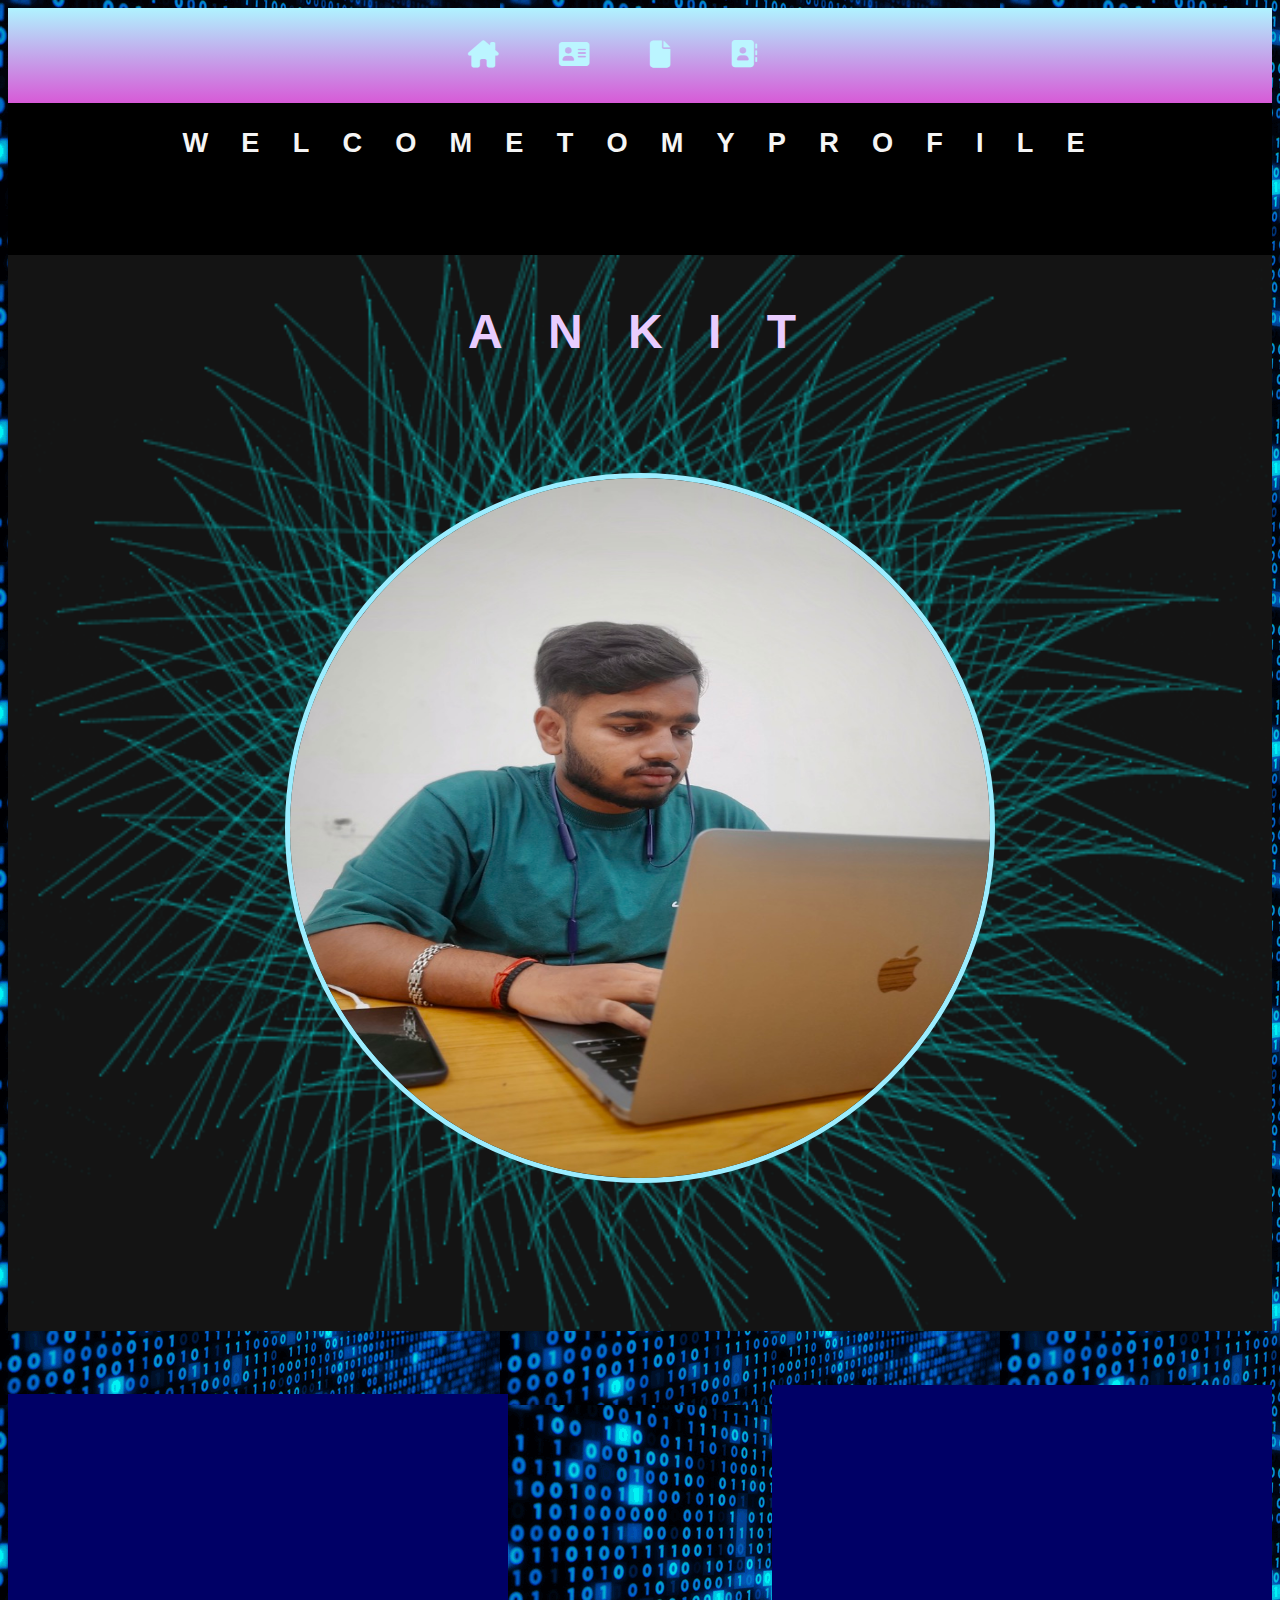
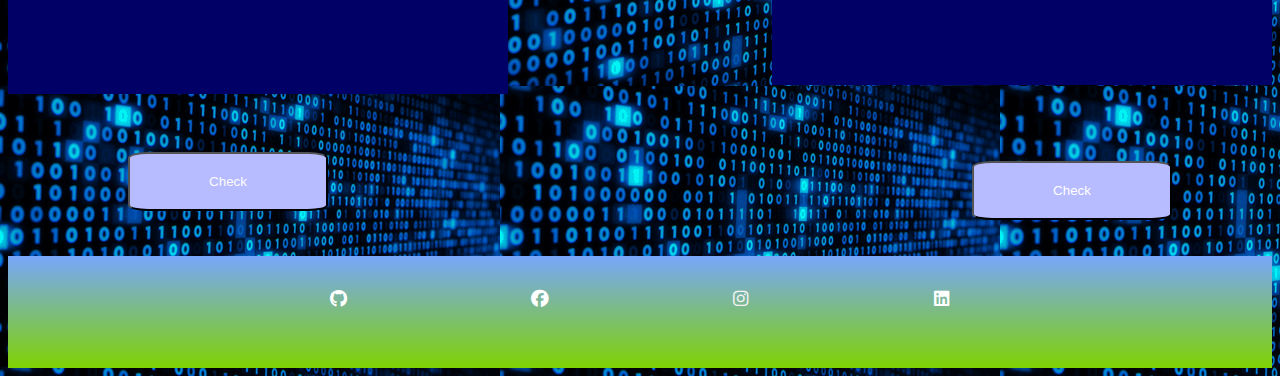
==== index.html @ b763a6d0 "Add files via upload" ====
<!DOCTYPE html>
<html lang="en">
<head>
    <meta charset="UTF-8">
    <meta name="viewport" content="width=device-width, initial-scale=1.0">
    <title>Ankit Resume</title>
    <link rel="shortcut icon" href="1.jpeg" type="image/x-icon">
    <link rel="stylesheet" href="https://cdnjs.cloudflare.com/ajax/libs/font-awesome/6.4.0/css/all.min.css">

   <style>
        
        body{
background:url(121.gif);
        }
        .my{
            align-items: center;
            text-align: center;
            background: url(211.gif);

background-size: cover;
 background-position: center;

        }
    

        .yy{
            border-radius: 100%;
            width: 700px;
            height: 700px;
            border: 5px solid rgb(156, 237, 255);
  
        }
        .uy{
            display: flex;
            align-items: center;
            justify-content:space-between;
        }
        .yu{
            width: 500px;
            height: 300px;
          

        }
 
        .face{
          height: 46px;
          width: 46px;
          display: flex;
          justify-content: center;
          align-items: center;
          margin: 0 0.45rem;
          color:white;
          border-radius: 50%;
   
          text-decoration: none;
          font-size: 1.1rem;
          transition: 0.3s;
        }
        
        .face:hover {
          color:white;
        background-color:rgb(30, 83, 206);
        }
        .insta{
          height: 46px;
          width: 46px;
          display: flex;
          justify-content: center;
          align-items: center;
          margin: 0 0.45rem;
          color: #f5f2f2;
          border-radius: 50%;
    
          text-decoration: none;
          font-size: 1.1rem;
          transition: 0.3s;
        }
        
        .insta:hover {
          color:white;
        background:linear-gradient(to left, rgb(255, 140, 0) 0%, rgb(177, 79, 143) 50%, red 100%);
        }
        .social-icon{
          height: 46px;
          width: 46px;
          display: flex;
          justify-content: center;
          align-items: center;
          margin: 0 0.45rem;
          color:white;
   
          border-radius: 50%;

          text-decoration: none;
          font-size: 1.1rem;
          transition: 0.3s;
        }
        
        .social-icon:hover {
          color:white;
        background-color:rgb(0, 0, 0);
        }
        .linkedin{
          height: 46px;
          width: 46px;
          display: flex;
          justify-content: center;
          align-items: center;
          margin: 0 0.45rem; 
          color:white;
          border-radius: 50%;
          
          text-decoration: none;
          font-size: 1.1rem;
          transition: 0.3s;
        }
        
        .linkedin:hover {
          color:white;
        background-color:rgb(30, 83, 206);
        }
        .social-media{
            display: flex;
            justify-content: space-evenly;
            background: linear-gradient( to bottom, #78a6fc 0%, #7fd202 100%);
            padding: 20px;
        }
        video{
    object-fit: cover;
}

section{
    background:#000 ;
    height: 80px;

}

h1{
    position:relative;
padding-bottom: 400px;
    transform: translateY(-50%);
    width: 100%;
    margin-bottom: 300px;
    text-align: center;
    letter-spacing: 1rem;
    text-transform: uppercase;
    color: #e9ccfe;
    font-size: 3em;

    

    font-family: sans-serif;
}

h1 span{
    display: inline-block;
    animation: animate 1s ease-in-out;

}

@keyframes animate{
    0%{
        opacity: 0%;
        transform: rotateY(90deg);
        filter: blur(10px);
    }
    100%{
        opacity: 1;
        transform: rotateY(0deg);
        filter: blur(0px);
}
}

h1 span:nth-child(1)
{
    animation-delay: 7s;
}
h1 span:nth-child(2)
{
    animation-delay: 7.3s;
}
h1 span:nth-child(3)
{
    animation-delay: 7.8s;
}
h1 span:nth-child(4)
{
    animation-delay: 7.11s;
}
h1 span:nth-child(5)
{
    animation-delay: 8.3s;
}
.ok{
padding: 20px;
margin-left: 200px;
align-items: center;
text-align: center;
animation: animate 3s  ease-in-out;
color: rgb(251, 251, 251);
background-color: rgb(183, 187, 255);
width: 200px;
border-radius: 10%;

}

.ok:hover{
background: #000;
    color: rgb(203, 243, 250);
    border: 3px solid whitesmoke;
    
     
}


.ko{
    width: 200px;
border-radius: 10%;
    padding: 20px;
margin-left: 200px;
align-items: center;background-color: rgb(183, 187, 255);
text-align: center;  
animation: animate 3s ease-in;
color: rgb(255, 255, 255);

}
.ko:hover{
background: #000;
    color: rgb(203, 243, 250);
    border: 3px solid whitesmoke;
}


@media (max-width: 570px) {

    .ok{
        width: 100px;
       margin-left: 50px;
    }

    .ko{
        width: 100px;
       margin-left: 50px;
    }

.yu{
    width: 200px;
        height: 100px;

        }

 
}
@media (max-width: 770px) {
body{
    width: 100%;
}

    .ok{
        width: 100px;
       margin-left: 50px;
    }

    .ko{
        width: 100px;
       margin-left: 50px;
    }


.yu{
        width: 200px;
        height: 200px;
      

    }


}

@media (max-width: 870px) {
    body{
    width: 100%;
}
    .yy{
    border-radius: 100%;
            width: 300px;
            height: 300px;
            border: 5px solid rgb(156, 237, 255);
}

    .ok{
        width: 100px;
       margin-left: -20px;
    }

    .ko{
        width: 100px;
       margin-right: 50px;
    }


.yu{
        width: 200px;
        height: 100px;
      

    }


}
.loader{
    width: 350px;
    border: 5px solid #38ff8e;
    height: 350px;
    border-radius: 100%;
    animation: right 0.9s linear infinite;
}
.header {

    
   
        padding: 2rem 7%;
        background: linear-gradient( to bottom, #b0f3ff 0%, #d75ad7 100%);
        display: flex;
        color: rgb(187, 245, 255);
        align-items: center;
    
    }
.header:hover{
    
    background: linear-gradient( to bottom, #d278fc 0%, #a7fff8 100%);
}
    
    .header.sticky {
        background: var(--bg-color);
        box-shadow: 0 .1rem 1rem var(--shadow-color);
    }
    
    .logo {
        font-size: 2.5rem;
        color: var(--main-color);
        font-weight: 600;
        margin-right: auto;
    }
    .navbar:hover{
        /* padding-bottom:10px; */
    
    }
    .navbar a {
        position: relative;
        font-size: 1.7rem;
        color: var(--white-color);
        font-weight: 500;
        margin-right: 3.5rem;
    }
    

    .navbar a:hover{
        color: rgb(254, 254, 254);
    

    }

/* fututee */

h3{
    position: relative;
margin-top: -5%;
    /* transform: translateY(-50%); */
    width: 100%;
    margin-bottom: 300px;
    text-align: center;
    letter-spacing: 0.8rem;
    text-transform: uppercase;
    color: #f5f5f5;
    font-size: 1.7em;
    font-family: sans-serif;
}

h3 span{
    display: inline-block;
    animation: animate 1s  ease-in;


}

@keyframes animate{
    0%{
        opacity: 0%;
        transform: rotateY(90deg);
        filter: blur(10px);
    }
    100%{
        opacity: 1;
        transform: rotateY(0deg);
        filter: blur(0px);
}
}
h3:hover{
    animation: animate 1s  ease-out;
background-color: #080809;
    padding: 10px;
}

h3 span:nth-child(1)
{
    animation-delay: 1.5s;
}
h3 span:nth-child(2)
{
    animation-delay: 1.8s;
}
h3 span:nth-child(3)
{
    animation-delay: 2.4s;
}
h3 span:nth-child(4)
{
    animation-delay: 3.9s;
}
h3 span:nth-child(5)
{
    animation-delay: 4.3s;
}
h3 span:nth-child(6)
{
    animation-delay: 4.5s;
}
h3 span:nth-child(7)
{
    animation-delay: 4.7s;
}
h3 span:nth-child(8)
{
    animation-delay: 4.9s;
}
h3 span:nth-child(9)
{
    animation-delay: 5.0s;
}
h3 span:nth-child(10)
{
    animation-delay: 5.3s;
}
h3 span:nth-child(11)
{
    animation-delay: 5.6s;
}
h3 span:nth-child(12)
{
    animation-delay: 5.9s;
}
h3 span:nth-child(13)
{
    animation-delay: 6.2s;
}
h3 span:nth-child(14)
{
    animation-delay: 6.5s;
}
h3 span:nth-child(15)
{
    animation-delay: 6.8s;
}
h3 span:nth-child(16)
{
    animation-delay: 7.2s;
}
h3 span:nth-child(17)
{
    animation-delay: 7.5s;
}
h3 span:nth-child(18)
{
    animation-delay: 7.9s;
}

#homes:hover{
    border-bottom: 2px solid rgb(113, 0, 243);
    padding: 15px;
    animation: animate 0.2s ease-in-out;
    border-radius: 100%;
    background: #150146;
}
#ous:hover{
    border-bottom: 2px solid rgb(113, 0, 243);
    padding: 15px;
    animation: animate 0.5s ease-in-out;
    border-radius: 100%;
    background: #6d0127;
}
#oua:hover{
    border-bottom: 2px solid rgb(113, 0, 243);
    padding: 15px;
    animation: animate 0.5s ease-in-out;
    border-radius: 100%;
    background: #240027;
}
#uoi:hover{
    border-bottom: 2px solid rgb(113, 0, 243);
    padding: 15px;
    animation: animate 0.5s ease-in-out;
    border-radius: 100%;
    background: #021b3e;
}
    </style>
</head>
<body id="typewriter">

    <header class="header" style="display: flex; justify-content: center;">

    
    <nav class="navbar" >
        <a href="#home" class="active"><i class="fa-sharp fa-solid fa-house-chimney" id="homes"></i></a>
        <a href="#ou"><i class="fa-solid fa-address-card" id="ous"></i></a>
        <a href="#projects"><i class="fa-solid fa-file" id="oua"></i></a>
      
        <a href="#contact"><i class="fa-solid fa-address-book" id="uoi"></i></a>
    </nav>

    </header>
    



    <section >
        <div class="io" style="background: #000;padding-bottom: 40px; display:grid; justify-content: center; align-items: center;text-align: center;
            width: 100%;
        ">
        <video src="smoke.mp4" autoplay muted height="70px" >
     
        </video>
    
        <!-- <h3 style="margin-top: -40px; background: transparent; color: aliceblue; text-align: center;"> -->
            <h3 >
                <span >W</span>
                <span >E</span>
                <span >L</span>
                <span>C</span>
                <span>O</span>
                <span>M</span>
                <span >E</span>
                <span>T</span>
                <span>O</span>
                <span>M</span>
                <span>Y</span>
                <span>P</span>
                <span>R</span>
                <span>O</span>
                <span>F</span>
                <span>I</span>
                <span>L</span>
                <span>E</span>


            </h3>
        
      </div>
   
<div style="margin-bottom: 200px;">
    <h1 >
            
        <span style=>A</span>
        <span >N</span>
        <span >K</span>
        <span >I</span>
        <span>T</span>
   
     
    </h1>
</div>
        <br>
        <br>
    </section>
    <br>
    <br>
    <br>
    <br>
   <div class="my">
    <br>
    <br>
    <br>
    <br>
    <br>
    <br>
    <br>
    <br>
    <br>
    <br>
    <br>
    <img src="1.jpeg" alt="" class="yy" style="margin-top: 20px;" id="home">
    <br>
    <br>
    <br>
    <br>
    <br>
    <br>
    <!-- <h3>Welcome to My Resume Profile</h3> -->
    <br>
    <br>
    <br>
   </div>
   <br>
   <br>
   <br>
<div class="uy">
    <div class="xy" id="ou">
        <img src="22.gif" alt="" class="yu">
        <br>        <br>
        <br>
        <br>
<a href="about.html">
<button class="ok" style="margin-left: 120px;">
    Check 
</button>
</a>

       </div>
       <div class="xy" id="projects">
        <img src="23.gif" alt="" class="yu">
        <br>
        <br>        <br>        <br>
        <br>
<a href="projects.html">
    <button class="ko">
        Check 
        </button>
</a>
       </div>

    </div>
    <br>

    <br>
        <div class="social-media" id="contact">
            <br>
            <br>
            <br>
            <br>
          <a href="https://github.com/ankit071105" class="social-icon">
            <i class="fa-brands fa-github fa-beat"></i>
          </a>
    
          <a href="https://www.facebook.com/profile.php?id=100055383093406" class="face">
            <i class="fa-brands fa-facebook"></i>
          </a>
    
          <a href="https://www.instagram.com/tech_ankit09" class="insta">
            <i class="fa-brands fa-instagram fa-beat"></i>
          </a>
          <a href="https://www.linkedin.com/in/ankit-kumar-01a52827b" class="linkedin">
            <i class="fa-brands fa-linkedin fa-beat"></i>
          </a>
          <br>
          <br>
        </div>


    <script src="index.js"></script>
</body>
</html>
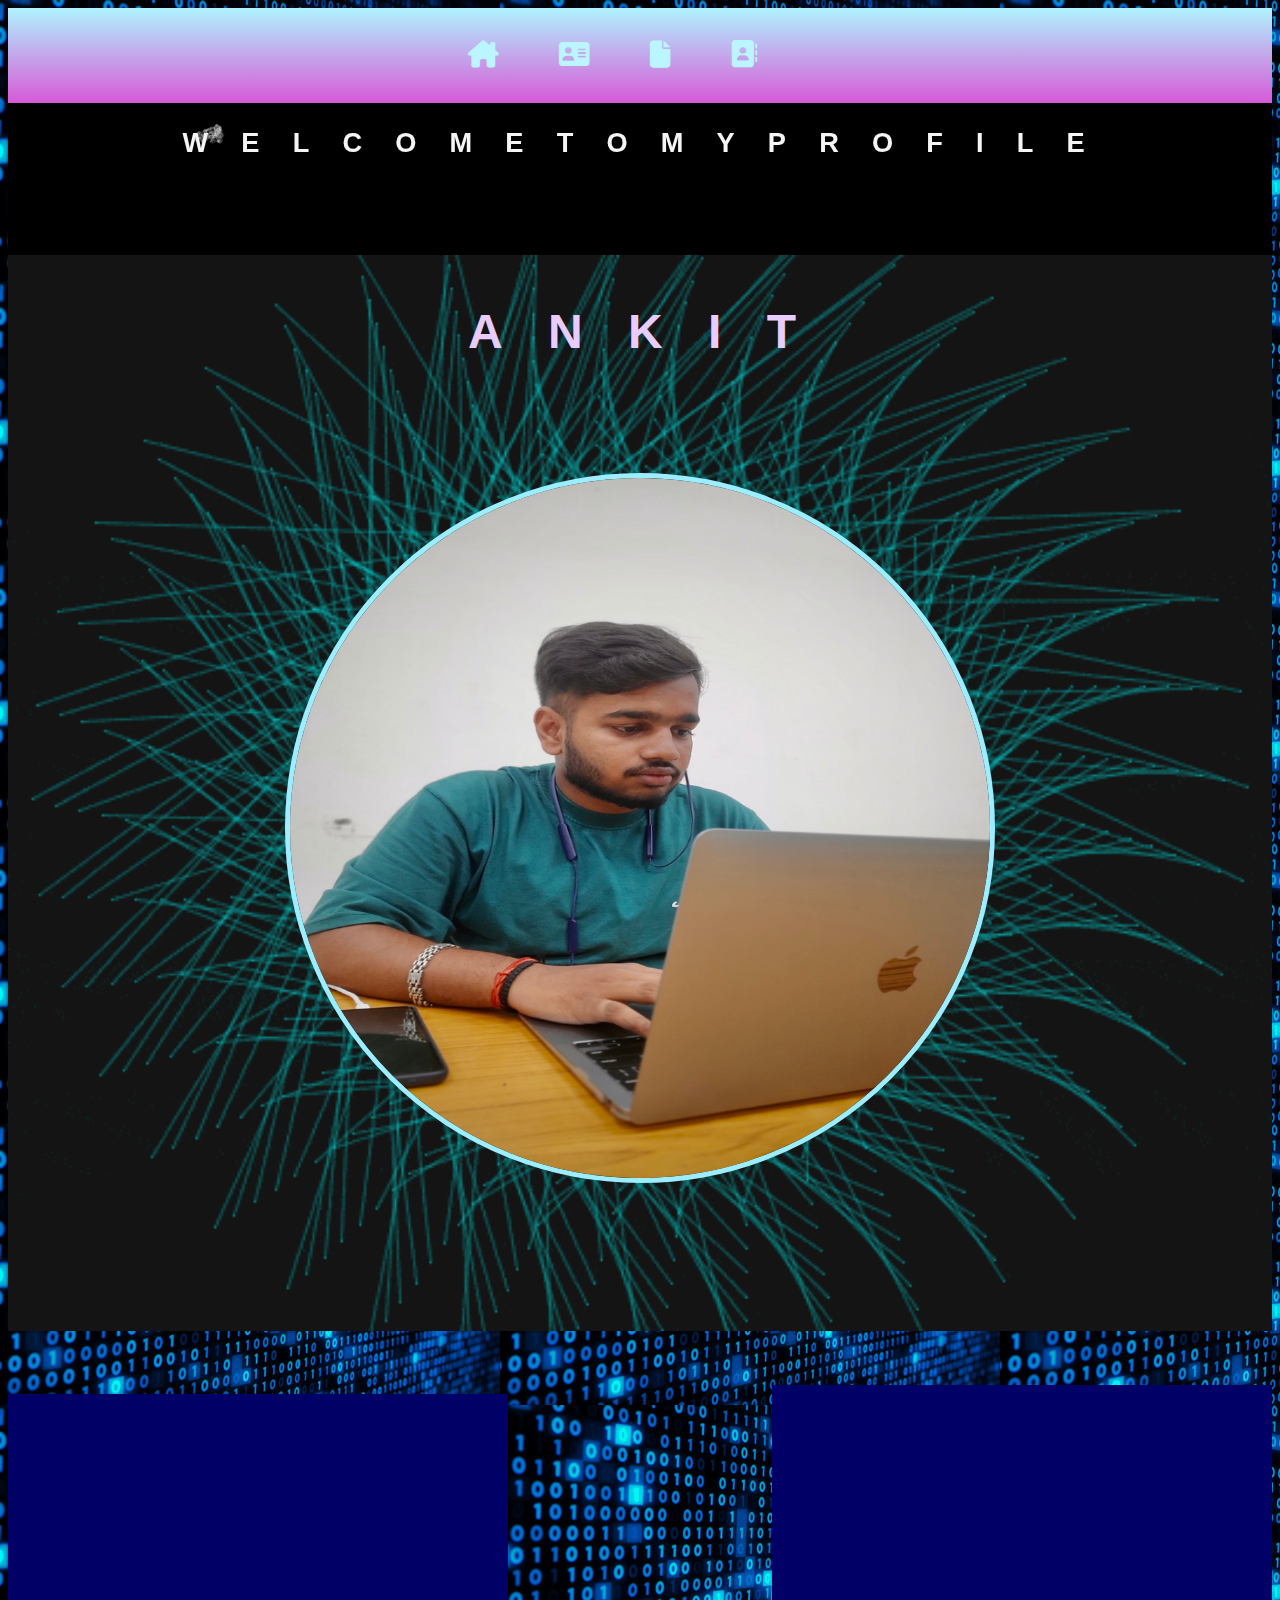
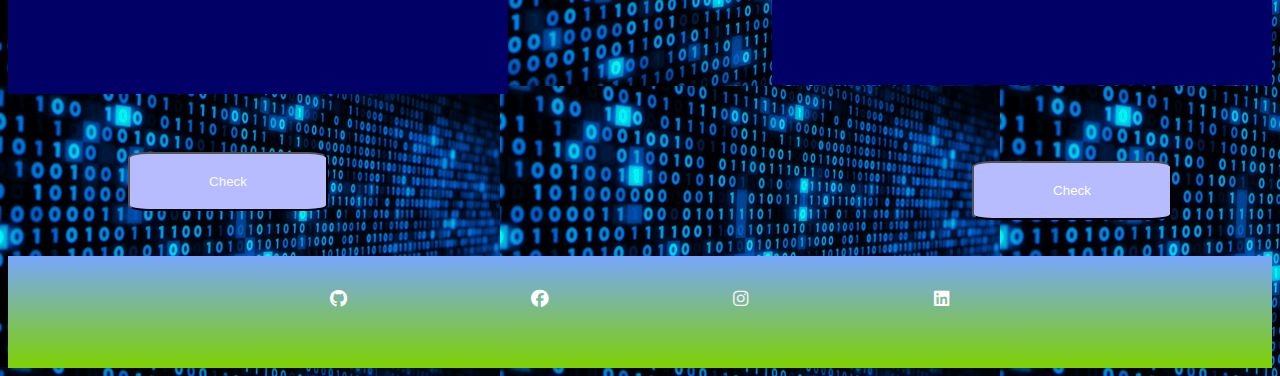
==== commit 8b06cd0a: "Add files via upload" ====
--- a/index.html
+++ b/index.html
@@ -513,7 +513,7 @@
     <nav class="navbar" >
         <a href="#home" class="active"><i class="fa-sharp fa-solid fa-house-chimney" id="homes"></i></a>
         <a href="#ou"><i class="fa-solid fa-address-card" id="ous"></i></a>
-        <a href="#projects"><i class="fa-solid fa-file" id="oua"></i></a>
+        <a href="projects.html"><i class="fa-solid fa-file" id="oua"></i></a>
       
         <a href="#contact"><i class="fa-solid fa-address-book" id="uoi"></i></a>
     </nav>
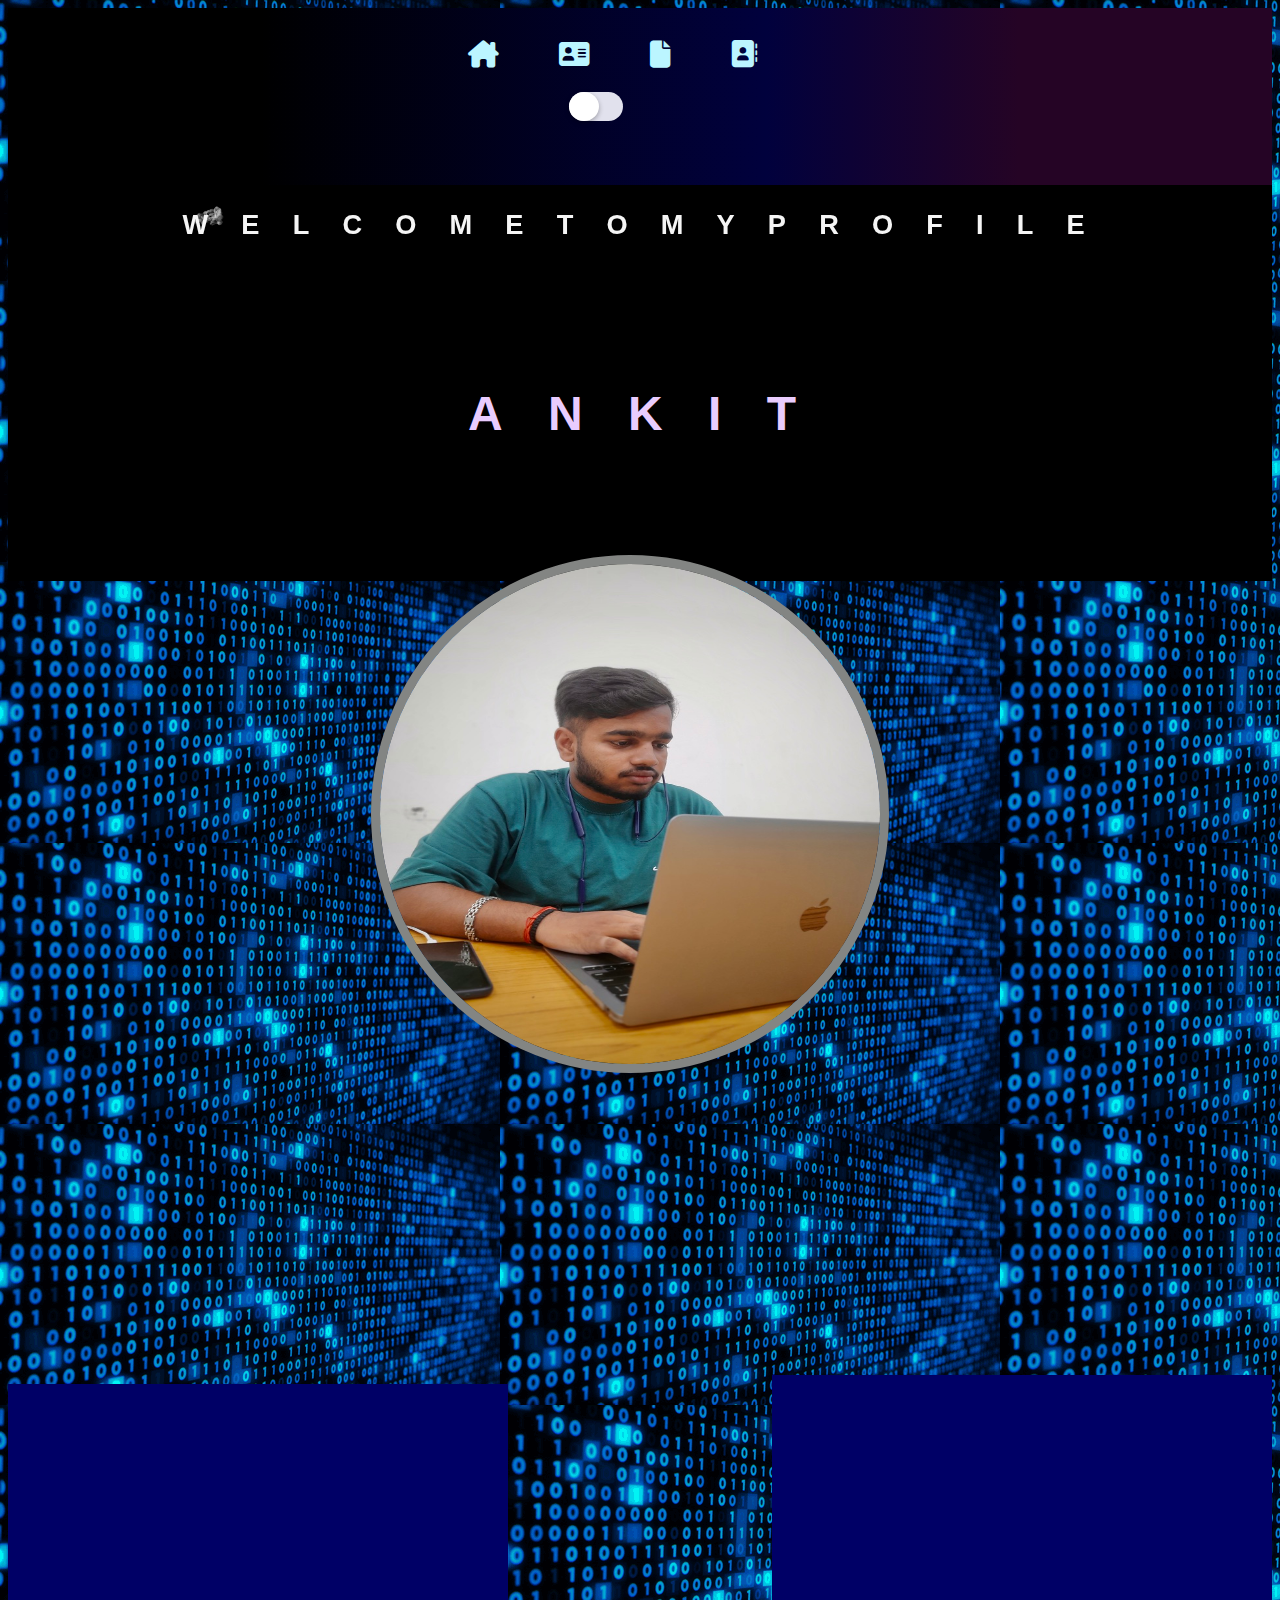
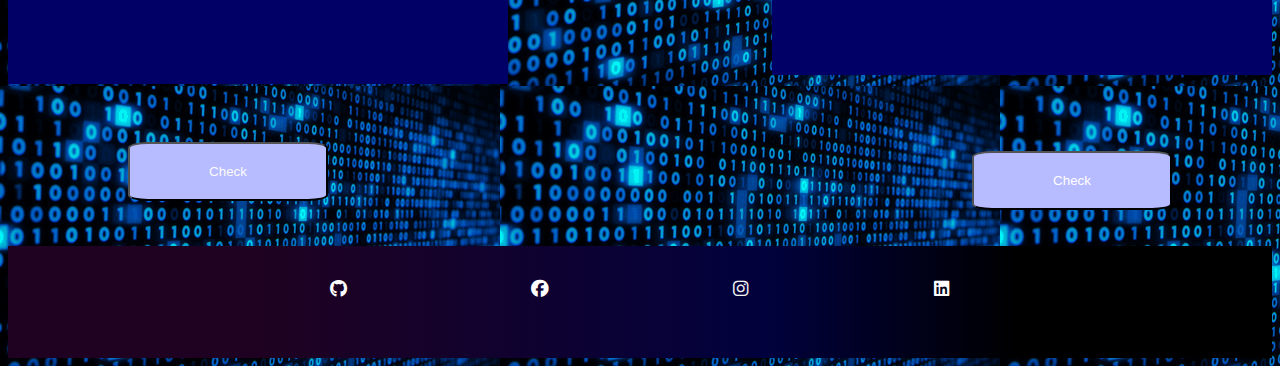
==== commit bb099985: "Add files via upload" ====
--- a/index.html
+++ b/index.html
@@ -6,508 +6,11 @@
     <title>Ankit Resume</title>
     <link rel="shortcut icon" href="1.jpeg" type="image/x-icon">
     <link rel="stylesheet" href="https://cdnjs.cloudflare.com/ajax/libs/font-awesome/6.4.0/css/all.min.css">
-
-   <style>
-        
-        body{
-background:url(121.gif);
-        }
-        .my{
-            align-items: center;
-            text-align: center;
-            background: url(211.gif);
-
-background-size: cover;
- background-position: center;
-
-        }
-    
-
-        .yy{
-            border-radius: 100%;
-            width: 700px;
-            height: 700px;
-            border: 5px solid rgb(156, 237, 255);
-  
-        }
-        .uy{
-            display: flex;
-            align-items: center;
-            justify-content:space-between;
-        }
-        .yu{
-            width: 500px;
-            height: 300px;
-          
-
-        }
- 
-        .face{
-          height: 46px;
-          width: 46px;
-          display: flex;
-          justify-content: center;
-          align-items: center;
-          margin: 0 0.45rem;
-          color:white;
-          border-radius: 50%;
-   
-          text-decoration: none;
-          font-size: 1.1rem;
-          transition: 0.3s;
-        }
-        
-        .face:hover {
-          color:white;
-        background-color:rgb(30, 83, 206);
-        }
-        .insta{
-          height: 46px;
-          width: 46px;
-          display: flex;
-          justify-content: center;
-          align-items: center;
-          margin: 0 0.45rem;
-          color: #f5f2f2;
-          border-radius: 50%;
-    
-          text-decoration: none;
-          font-size: 1.1rem;
-          transition: 0.3s;
-        }
-        
-        .insta:hover {
-          color:white;
-        background:linear-gradient(to left, rgb(255, 140, 0) 0%, rgb(177, 79, 143) 50%, red 100%);
-        }
-        .social-icon{
-          height: 46px;
-          width: 46px;
-          display: flex;
-          justify-content: center;
-          align-items: center;
-          margin: 0 0.45rem;
-          color:white;
-   
-          border-radius: 50%;
-
-          text-decoration: none;
-          font-size: 1.1rem;
-          transition: 0.3s;
-        }
-        
-        .social-icon:hover {
-          color:white;
-        background-color:rgb(0, 0, 0);
-        }
-        .linkedin{
-          height: 46px;
-          width: 46px;
-          display: flex;
-          justify-content: center;
-          align-items: center;
-          margin: 0 0.45rem; 
-          color:white;
-          border-radius: 50%;
-          
-          text-decoration: none;
-          font-size: 1.1rem;
-          transition: 0.3s;
-        }
-        
-        .linkedin:hover {
-          color:white;
-        background-color:rgb(30, 83, 206);
-        }
-        .social-media{
-            display: flex;
-            justify-content: space-evenly;
-            background: linear-gradient( to bottom, #78a6fc 0%, #7fd202 100%);
-            padding: 20px;
-        }
-        video{
-    object-fit: cover;
-}
-
-section{
-    background:#000 ;
-    height: 80px;
-
-}
-
-h1{
-    position:relative;
-padding-bottom: 400px;
-    transform: translateY(-50%);
-    width: 100%;
-    margin-bottom: 300px;
-    text-align: center;
-    letter-spacing: 1rem;
-    text-transform: uppercase;
-    color: #e9ccfe;
-    font-size: 3em;
-
-    
-
-    font-family: sans-serif;
-}
-
-h1 span{
-    display: inline-block;
-    animation: animate 1s ease-in-out;
-
-}
-
-@keyframes animate{
-    0%{
-        opacity: 0%;
-        transform: rotateY(90deg);
-        filter: blur(10px);
-    }
-    100%{
-        opacity: 1;
-        transform: rotateY(0deg);
-        filter: blur(0px);
-}
-}
-
-h1 span:nth-child(1)
-{
-    animation-delay: 7s;
-}
-h1 span:nth-child(2)
-{
-    animation-delay: 7.3s;
-}
-h1 span:nth-child(3)
-{
-    animation-delay: 7.8s;
-}
-h1 span:nth-child(4)
-{
-    animation-delay: 7.11s;
-}
-h1 span:nth-child(5)
-{
-    animation-delay: 8.3s;
-}
-.ok{
-padding: 20px;
-margin-left: 200px;
-align-items: center;
-text-align: center;
-animation: animate 3s  ease-in-out;
-color: rgb(251, 251, 251);
-background-color: rgb(183, 187, 255);
-width: 200px;
-border-radius: 10%;
-
-}
-
-.ok:hover{
-background: #000;
-    color: rgb(203, 243, 250);
-    border: 3px solid whitesmoke;
-    
-     
-}
-
-
-.ko{
-    width: 200px;
-border-radius: 10%;
-    padding: 20px;
-margin-left: 200px;
-align-items: center;background-color: rgb(183, 187, 255);
-text-align: center;  
-animation: animate 3s ease-in;
-color: rgb(255, 255, 255);
-
-}
-.ko:hover{
-background: #000;
-    color: rgb(203, 243, 250);
-    border: 3px solid whitesmoke;
-}
-
-
-@media (max-width: 570px) {
-
-    .ok{
-        width: 100px;
-       margin-left: 50px;
-    }
-
-    .ko{
-        width: 100px;
-       margin-left: 50px;
-    }
-
-.yu{
-    width: 200px;
-        height: 100px;
-
-        }
-
- 
-}
-@media (max-width: 770px) {
-body{
-    width: 100%;
-}
-
-    .ok{
-        width: 100px;
-       margin-left: 50px;
-    }
-
-    .ko{
-        width: 100px;
-       margin-left: 50px;
-    }
-
-
-.yu{
-        width: 200px;
-        height: 200px;
-      
-
-    }
-
-
-}
-
-@media (max-width: 870px) {
-    body{
-    width: 100%;
-}
-    .yy{
-    border-radius: 100%;
-            width: 300px;
-            height: 300px;
-            border: 5px solid rgb(156, 237, 255);
-}
-
-    .ok{
-        width: 100px;
-       margin-left: -20px;
-    }
-
-    .ko{
-        width: 100px;
-       margin-right: 50px;
-    }
-
-
-.yu{
-        width: 200px;
-        height: 100px;
-      
-
-    }
-
-
-}
-.loader{
-    width: 350px;
-    border: 5px solid #38ff8e;
-    height: 350px;
-    border-radius: 100%;
-    animation: right 0.9s linear infinite;
-}
-.header {
-
-    
-   
-        padding: 2rem 7%;
-        background: linear-gradient( to bottom, #b0f3ff 0%, #d75ad7 100%);
-        display: flex;
-        color: rgb(187, 245, 255);
-        align-items: center;
-    
-    }
-.header:hover{
-    
-    background: linear-gradient( to bottom, #d278fc 0%, #a7fff8 100%);
-}
-    
-    .header.sticky {
-        background: var(--bg-color);
-        box-shadow: 0 .1rem 1rem var(--shadow-color);
-    }
-    
-    .logo {
-        font-size: 2.5rem;
-        color: var(--main-color);
-        font-weight: 600;
-        margin-right: auto;
-    }
-    .navbar:hover{
-        /* padding-bottom:10px; */
-    
-    }
-    .navbar a {
-        position: relative;
-        font-size: 1.7rem;
-        color: var(--white-color);
-        font-weight: 500;
-        margin-right: 3.5rem;
-    }
-    
-
-    .navbar a:hover{
-        color: rgb(254, 254, 254);
-    
-
-    }
-
-/* fututee */
-
-h3{
-    position: relative;
-margin-top: -5%;
-    /* transform: translateY(-50%); */
-    width: 100%;
-    margin-bottom: 300px;
-    text-align: center;
-    letter-spacing: 0.8rem;
-    text-transform: uppercase;
-    color: #f5f5f5;
-    font-size: 1.7em;
-    font-family: sans-serif;
-}
-
-h3 span{
-    display: inline-block;
-    animation: animate 1s  ease-in;
-
-
-}
-
-@keyframes animate{
-    0%{
-        opacity: 0%;
-        transform: rotateY(90deg);
-        filter: blur(10px);
-    }
-    100%{
-        opacity: 1;
-        transform: rotateY(0deg);
-        filter: blur(0px);
-}
-}
-h3:hover{
-    animation: animate 1s  ease-out;
-background-color: #080809;
-    padding: 10px;
-}
-
-h3 span:nth-child(1)
-{
-    animation-delay: 1.5s;
-}
-h3 span:nth-child(2)
-{
-    animation-delay: 1.8s;
-}
-h3 span:nth-child(3)
-{
-    animation-delay: 2.4s;
-}
-h3 span:nth-child(4)
-{
-    animation-delay: 3.9s;
-}
-h3 span:nth-child(5)
-{
-    animation-delay: 4.3s;
-}
-h3 span:nth-child(6)
-{
-    animation-delay: 4.5s;
-}
-h3 span:nth-child(7)
-{
-    animation-delay: 4.7s;
-}
-h3 span:nth-child(8)
-{
-    animation-delay: 4.9s;
-}
-h3 span:nth-child(9)
-{
-    animation-delay: 5.0s;
-}
-h3 span:nth-child(10)
-{
-    animation-delay: 5.3s;
-}
-h3 span:nth-child(11)
-{
-    animation-delay: 5.6s;
-}
-h3 span:nth-child(12)
-{
-    animation-delay: 5.9s;
-}
-h3 span:nth-child(13)
-{
-    animation-delay: 6.2s;
-}
-h3 span:nth-child(14)
-{
-    animation-delay: 6.5s;
-}
-h3 span:nth-child(15)
-{
-    animation-delay: 6.8s;
-}
-h3 span:nth-child(16)
-{
-    animation-delay: 7.2s;
-}
-h3 span:nth-child(17)
-{
-    animation-delay: 7.5s;
-}
-h3 span:nth-child(18)
-{
-    animation-delay: 7.9s;
-}
-
-#homes:hover{
-    border-bottom: 2px solid rgb(113, 0, 243);
-    padding: 15px;
-    animation: animate 0.2s ease-in-out;
-    border-radius: 100%;
-    background: #150146;
-}
-#ous:hover{
-    border-bottom: 2px solid rgb(113, 0, 243);
-    padding: 15px;
-    animation: animate 0.5s ease-in-out;
-    border-radius: 100%;
-    background: #6d0127;
-}
-#oua:hover{
-    border-bottom: 2px solid rgb(113, 0, 243);
-    padding: 15px;
-    animation: animate 0.5s ease-in-out;
-    border-radius: 100%;
-    background: #240027;
-}
-#uoi:hover{
-    border-bottom: 2px solid rgb(113, 0, 243);
-    padding: 15px;
-    animation: animate 0.5s ease-in-out;
-    border-radius: 100%;
-    background: #021b3e;
-}
-    </style>
+<link rel="stylesheet" href="index.css">
 </head>
 <body id="typewriter">
 
-    <header class="header" style="display: flex; justify-content: center;">
+    <header class="header" style="display: flex; justify-content: center; background: linear-gradient(to right, black 20%, rgb(1, 1, 61) 60%, rgb(37, 4, 37) 80%);">
 
     
     <nav class="navbar" >
@@ -516,6 +19,13 @@
         <a href="projects.html"><i class="fa-solid fa-file" id="oua"></i></a>
       
         <a href="#contact"><i class="fa-solid fa-address-book" id="uoi"></i></a>
+  <a href="">
+    <label for="switch"  >
+        <input type="checkbox" id="switch" class="switch">
+        <label for="switch" style="margin-top: 20px !important; text-align: center; margin-left: 100px;"></label>
+  </label>
+  </a>
+
     </nav>
 
     </header>
@@ -531,7 +41,7 @@
      
         </video>
     
-        <!-- <h3 style="margin-top: -40px; background: transparent; color: aliceblue; text-align: center;"> -->
+
             <h3 >
                 <span >W</span>
                 <span >E</span>
@@ -554,10 +64,10 @@
 
 
             </h3>
-        
+  
       </div>
    
-<div style="margin-bottom: 200px;">
+<div  >
     <h1 >
             
         <span style=>A</span>
@@ -569,8 +79,7 @@
      
     </h1>
 </div>
-        <br>
-        <br>
+  
     </section>
     <br>
     <br>
@@ -656,6 +165,14 @@
         </div>
 
 
-    <script src="index.js"></script>
+
+    <script>
+        const $html = document.querySelector("html");
+        const $checkbox = document.querySelector("#switch");
+        
+        $checkbox.addEventListener("change", function() {
+            $html.classList.toggle("light-mode");
+        });
+        </script>
 </body>
 </html>--- a/index.css
+++ b/index.css
@@ -0,0 +1,591 @@
+
+body{
+
+}
+.my{
+  padding-bottom: 100px;
+    text-align: center;
+    animation: animate 3s alternate;
+    background: url(https://images.e-flux-systems.com/HN0Y31440.gif,1600);
+background-size: cover;
+background-position: center;
+padding-right: 20px;
+
+}
+
+
+.yy{
+    border-radius: 100%;
+    width: 500px;
+    height: 500px;
+     animation: alternate 3s ease-in-out;
+    /* border: 5px solid rgb(6, 5, 7); */
+
+}
+#home{
+    border: 9px solid rgb(131, 133, 131);
+   
+}
+.uy{
+    display: flex;
+    align-items: center;
+    justify-content:space-between;
+}
+.yu{
+    width: 500px;
+    height: 300px;
+  
+
+}
+
+.face{
+  height: 46px;
+  width: 46px;
+  display: flex;
+  justify-content: center;
+  align-items: center;
+  margin: 0 0.45rem;
+  color:white;
+  border-radius: 50%;
+
+  text-decoration: none;
+  font-size: 1.1rem;
+  transition: 0.3s;
+}
+
+.face:hover {
+  color:white;
+background-color:rgb(30, 83, 206);
+}
+.insta{
+  height: 46px;
+  width: 46px;
+  display: flex;
+  justify-content: center;
+  align-items: center;
+  margin: 0 0.45rem;
+  color: #f5f2f2;
+  border-radius: 50%;
+
+  text-decoration: none;
+  font-size: 1.1rem;
+  transition: 0.3s;
+}
+
+.insta:hover {
+  color:white;
+background:linear-gradient(to left, rgb(255, 140, 0) 0%, rgb(177, 79, 143) 50%, red 100%);
+}
+.social-icon{
+  height: 46px;
+  width: 46px;
+  display: flex;
+  justify-content: center;
+  align-items: center;
+  margin: 0 0.45rem;
+  color:white;
+
+  border-radius: 50%;
+
+  text-decoration: none;
+  font-size: 1.1rem;
+  transition: 0.3s;
+}
+
+.social-icon:hover {
+  color:white;
+background-color:rgb(0, 0, 0);
+}
+.linkedin{
+  height: 46px;
+  width: 46px;
+  display: flex;
+  justify-content: center;
+  align-items: center;
+  margin: 0 0.45rem; 
+  color:white;
+  border-radius: 50%;
+  
+  text-decoration: none;
+  font-size: 1.1rem;
+  transition: 0.3s;
+}
+
+.linkedin:hover {
+  color:white;
+background-color:rgb(30, 83, 206);
+}
+.social-media{
+    display: flex;
+    justify-content: space-evenly;
+    background: linear-gradient(to right, rgb(31, 2, 33) 20%, rgb(1, 1, 61) 60%, rgb(0, 0, 0) 80%);
+    padding: 20px;
+}
+video{
+object-fit: cover;
+}
+
+section{
+background:#000 ;
+height: 80px;
+
+}
+
+h1{
+position:relative;
+padding-bottom: 400px;
+transform: translateY(-50%);
+width: 100%;
+margin-bottom: 300px;
+text-align: center;
+letter-spacing: 1rem;
+text-transform: uppercase;
+color: #e9ccfe;
+font-size: 3em;
+
+
+
+font-family: sans-serif;
+}
+
+h1 span{
+display: inline-block;
+animation: animate 1s ease-in-out;
+
+}
+
+@keyframes animate{
+0%{
+opacity: 0%;
+transform: rotateY(90deg);
+filter: blur(10px);
+}
+100%{
+opacity: 1;
+transform: rotateY(0deg);
+filter: blur(0px);
+}
+}
+
+h1 span:nth-child(1)
+{
+animation-delay: 7s;
+}
+h1 span:nth-child(2)
+{
+animation-delay: 7.3s;
+}
+h1 span:nth-child(3)
+{
+animation-delay: 7.8s;
+}
+h1 span:nth-child(4)
+{
+animation-delay: 7.11s;
+}
+h1 span:nth-child(5)
+{
+animation-delay: 8.3s;
+}
+.ok{
+padding: 20px;
+margin-left: 200px;
+align-items: center;
+text-align: center;
+animation: animate 3s  ease-in-out;
+color: rgb(251, 251, 251);
+background-color: rgb(183, 187, 255);
+width: 200px;
+border-radius: 10%;
+
+}
+
+.ok:hover{
+background: #000;
+color: rgb(203, 243, 250);
+border: 3px solid whitesmoke;
+
+
+}
+
+
+.ko{
+width: 200px;
+border-radius: 10%;
+padding: 20px;
+margin-left: 200px;
+align-items: center;background-color: rgb(183, 187, 255);
+text-align: center;  
+animation: animate 3s ease-in;
+color: rgb(255, 255, 255);
+
+}
+.ko:hover{
+background: #000;
+color: rgb(203, 243, 250);
+border: 3px solid whitesmoke;
+}
+
+
+@media (max-width: 570px) {
+
+.ok{
+width: 100px;
+margin-left: 50px;
+}
+
+.ko{
+width: 100px;
+margin-left: 50px;
+}
+
+.yu{
+width: 200px;
+height: 100px;
+
+}
+
+
+}
+@media (max-width: 770px) {
+body{
+width: 100%;
+}
+
+.ok{
+width: 100px;
+margin-left: 50px;
+}
+
+.ko{
+width: 100px;
+margin-left: 50px;
+}
+
+
+.yu{
+width: 200px;
+height: 200px;
+
+
+}
+
+
+}
+
+@media (max-width: 870px) {
+body{
+width: 100%;
+}
+.yy{
+border-radius: 40% 10% 20% 50%;
+    width: 350px;
+    height: 450px;
+    animation: animate 3s backwards;
+    border: 10px solid rgb(100, 100, 100) !important;
+    margin-bottom: 20px;
+
+}
+
+.ok{
+width: 100px;
+margin-left: -20px;
+}
+
+.ko{
+width: 100px;
+margin-right: 50px;
+}
+
+
+.yu{
+width: 200px;
+height: 100px;
+
+
+}
+
+
+}
+.loader{
+width: 350px;
+border: 5px solid #38ff8e;
+height: 350px;
+border-radius: 100%;
+animation: right 0.9s linear infinite;
+}
+.header {
+
+
+
+padding: 2rem 7%;
+background: linear-gradient( to bottom, #b0f3ff 0%, #d75ad7 100%);
+display: flex;
+color: rgb(187, 245, 255);
+align-items: center;
+
+}
+.header:hover{
+
+background: linear-gradient( to bottom, #d278fc 0%, #a7fff8 100%) !important;
+}
+
+.header.sticky {
+background: var(--bg-color);
+box-shadow: 0 .1rem 1rem var(--shadow-color);
+}
+
+.logo {
+font-size: 2.5rem;
+color: var(--main-color);
+font-weight: 600;
+margin-right: auto;
+}
+.navbar:hover{
+/* padding-bottom:10px; */
+
+}
+.navbar a {
+position: relative;
+font-size: 1.7rem;
+color: var(--white-color);
+font-weight: 500;
+margin-right: 3.5rem;
+}
+
+
+.navbar a:hover{
+color: rgb(254, 254, 254);
+
+
+}
+
+/* fututee */
+
+h3{
+position: relative;
+margin-top: -5%;
+/* transform: translateY(-50%); */
+width: 100%;
+margin-bottom: 300px;
+text-align: center;
+letter-spacing: 0.8rem;
+text-transform: uppercase;
+color: #f5f5f5;
+font-size: 1.7em;
+font-family: sans-serif;
+}
+
+h3 span{
+display: inline-block;
+animation: animate 1s  ease-in;
+
+
+}
+
+@keyframes animate{
+0%{
+opacity: 0%;
+transform: rotateY(90deg);
+filter: blur(10px);
+}
+100%{
+opacity: 1;
+transform: rotateY(0deg);
+filter: blur(0px);
+}
+}
+h3:hover{
+animation: animate 1s  ease-out;
+background-color: #080809;
+padding: 10px;
+}
+
+h3 span:nth-child(1)
+{
+animation-delay: 1.5s;
+}
+h3 span:nth-child(2)
+{
+animation-delay: 1.8s;
+}
+h3 span:nth-child(3)
+{
+animation-delay: 2.4s;
+}
+h3 span:nth-child(4)
+{
+animation-delay: 3.9s;
+}
+h3 span:nth-child(5)
+{
+animation-delay: 4.3s;
+}
+h3 span:nth-child(6)
+{
+animation-delay: 4.5s;
+}
+h3 span:nth-child(7)
+{
+animation-delay: 4.7s;
+}
+h3 span:nth-child(8)
+{
+animation-delay: 4.9s;
+}
+h3 span:nth-child(9)
+{
+animation-delay: 5.0s;
+}
+h3 span:nth-child(10)
+{
+animation-delay: 5.3s;
+}
+h3 span:nth-child(11)
+{
+animation-delay: 5.6s;
+}
+h3 span:nth-child(12)
+{
+animation-delay: 5.9s;
+}
+h3 span:nth-child(13)
+{
+animation-delay: 6.2s;
+}
+h3 span:nth-child(14)
+{
+animation-delay: 6.5s;
+}
+h3 span:nth-child(15)
+{
+animation-delay: 6.8s;
+}
+h3 span:nth-child(16)
+{
+animation-delay: 7.2s;
+}
+h3 span:nth-child(17)
+{
+animation-delay: 7.5s;
+}
+h3 span:nth-child(18)
+{
+animation-delay: 7.9s;
+}
+
+#homes:hover{
+border-bottom: 2px solid rgb(113, 0, 243);
+padding: 15px;
+animation: animate 0.2s ease-in-out;
+border-radius: 100%;
+background: #150146;
+}
+#ous:hover{
+border-bottom: 2px solid rgb(113, 0, 243);
+padding: 15px;
+animation: animate 0.5s ease-in-out;
+border-radius: 100%;
+background: #6d0127;
+}
+#oua:hover{
+border-bottom: 2px solid rgb(113, 0, 243);
+padding: 15px;
+animation: animate 0.5s ease-in-out;
+border-radius: 100%;
+background: #240027;
+}
+#uoi:hover{
+border-bottom: 2px solid rgb(113, 0, 243);
+padding: 15px;
+animation: animate 0.5s ease-in-out;
+border-radius: 100%;
+background: #021b3e;
+}
+
+:root {
+--bg: rgb(137, 144, 158);
+--bg-input: #141419;
+}
+
+
+:root{
+--bg:url(121.gif);
+background-size: cover;
+background-position: center;
+--bg-input: #e1e1ed;
+}
+
+
+/* light mode edited */
+
+.light-mode {
+--bg: url(https://msurguy.github.io/gifloopcoder.com/example1.gif);
+background-size: cover;
+background-position: center;
+--bg-input: #fcf9f9;
+}
+
+body {
+background: var(--bg);
+color: var(--color-text);
+/*font-weight: 500;
+display: flex;*/
+}
+
+.switch {
+position: absolute;
+margin-left: -9999px;
+visibility: hidden;
+}
+
+.switch+label {
+display: block;
+position: relative;
+cursor: pointer;
+outline: none;
+user-select: none;
+}
+
+.switch+label {
+padding: 2px;
+width: 52px;
+height: 27px;
+background-color: var(--color-border), rgba(23, 21, 21, 0.3);
+border-radius: 100px;
+}
+
+.switch+label:before,
+.switch+label:after {
+display: block;
+position: absolute;
+top: 1px;
+left: 1px;
+bottom: 1px;
+content: "";
+}
+
+.switch+label:before {
+right: 1px;
+background-color: var(--bg-input);
+border-radius: 60px;
+transition: all 0.4s;
+}
+
+.switch+label:after {
+width: 30px;
+background-color: #fff;
+border-radius: 100%;
+box-shadow: 0 2px 5px rgba(0, 0, 0, 0.3);
+transition: all 0.4s;
+}
+
+.switch:checked+label:before {
+background-color: #f3eff5;
+}
+
+.switch:checked+label:after {
+transform: translateX(30px);
+}
+
+
